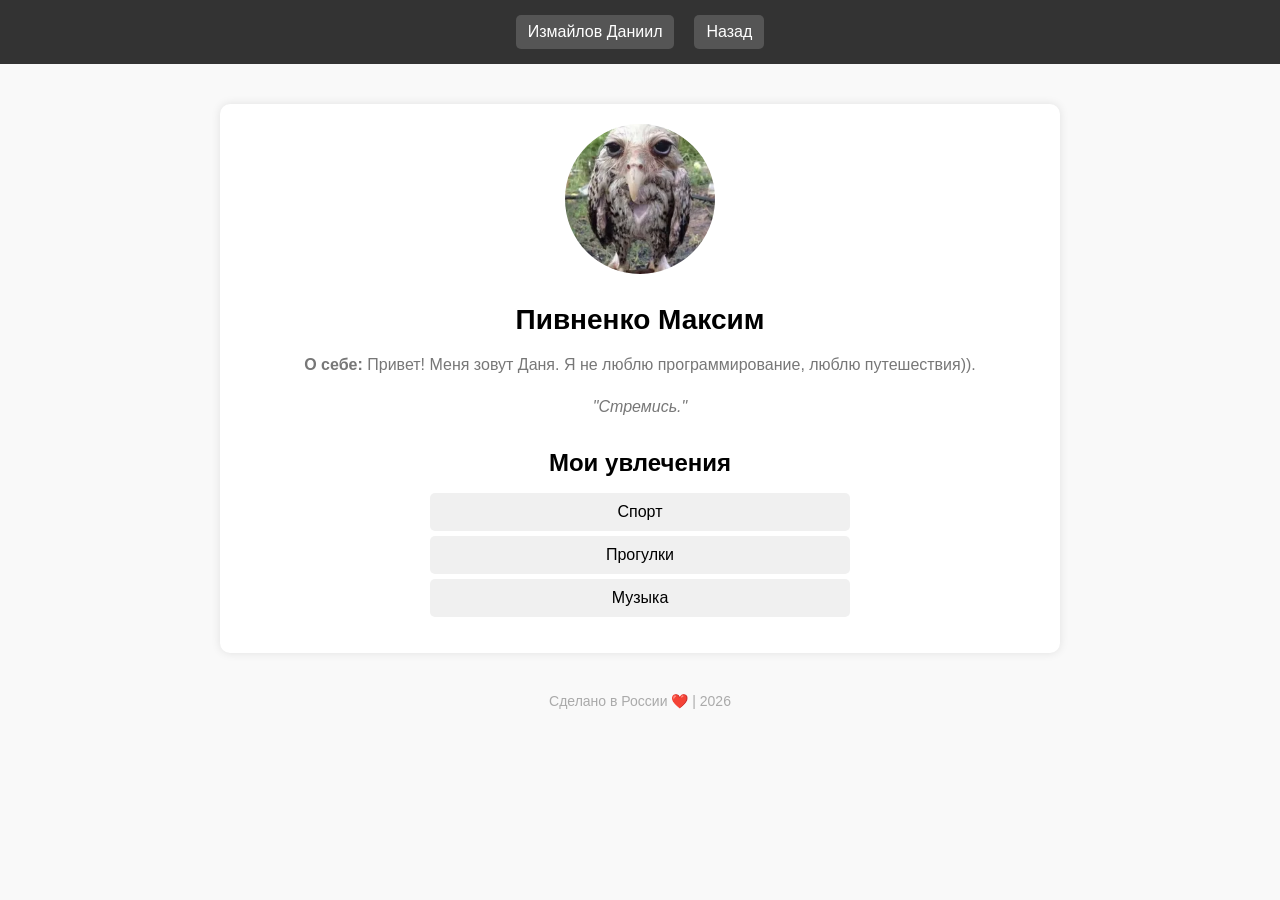
==== IZMAILOV/izmailov.html @ 56179a88 "Vvedenskiy add" ====
<html lang="ru">
<head>
  <meta charset="UTF-8">
  <meta name="viewport" content="width=device-width, initial-scale=1.0">
  <title>Страница о человеке</title>
  <link rel="stylesheet" href="style.css">
</head>
<body>

<header>
  <a href="#">Измайлов Даниил</a>
  <a href="../index.html">Назад</a>
</header>

<section class="profile">
  <img src="photo/mail.jpeg" alt="Фото человека">
  <h1>Пивненко Максим</h1>
  <p><strong>О себе:</strong> Привет! Меня зовут Даня. Я не люблю программирование, люблю путешествия)). </p>
  <p><em>"Стремись."</em></p>

  <div class="hobbies">
    <h2>Мои увлечения</h2>
    <ul>
      <li>Спорт</li>
      <li>Прогулки</li>
      <li>Музыка</li>
    </ul>
  </div>
</section>

<footer>
  Сделано в России ❤️ | 2026
</footer>

</body>
</html>
---- IZMAILOV/style.css ----
body {
  font-family: Arial, sans-serif;
  margin: 0;
  padding: 0;
  background-color: #f9f9f9;
}

header {
  background-color: #333;
  padding: 10px;
  display: flex;
  justify-content: center;
  flex-wrap: wrap;
}

header a {
  color: white;
  text-decoration: none;
  margin: 5px 10px;
  padding: 8px 12px;
  background-color: #555;
  border-radius: 5px;
  transition: background-color 0.3s;
}

header a:hover {
  background-color: #777;
}

.profile {
  max-width: 800px;
  margin: 40px auto;
  background: white;
  padding: 20px;
  box-shadow: 0 0 10px rgba(0,0,0,0.1);
  border-radius: 10px;
  text-align: center;
}

.profile img {
  width: 150px;
  height: 150px;
  object-fit: cover;
  border-radius: 50%;
  margin-bottom: 20px;
}

.profile h1 {
  margin: 10px 0;
  font-size: 28px;
}

.profile p {
  color: #777;
  line-height: 1.6;
}

.hobbies {
  margin-top: 30px;
}

.hobbies h2 {
  font-size: 24px;
  margin-bottom: 15px;
}

.hobbies ul {
  list-style: none;
  padding: 0;
}

.hobbies ul li {
  background-color: #f0f0f0;
  margin: 5px auto;
  padding: 10px;
  max-width: 400px;
  border-radius: 5px;
}

footer {
  text-align: center;
  margin: 40px 0;
  color: #aaa;
  font-size: 14px;
}
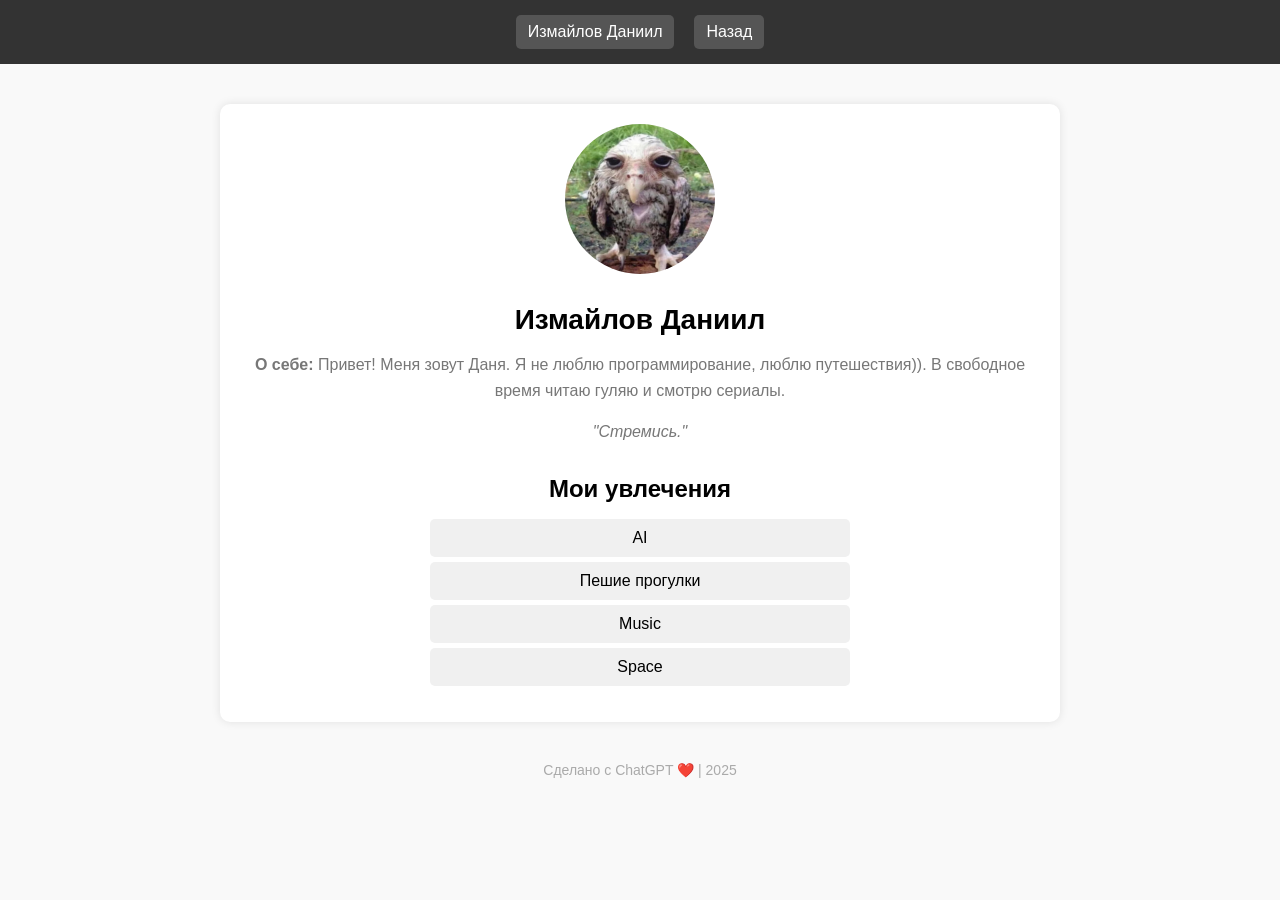
==== commit d70498b3: "izm" ====
--- a/IZMAILOV/izmailov.html
+++ b/IZMAILOV/izmailov.html
@@ -13,23 +13,24 @@
 </header>
 
 <section class="profile">
-  <img src="photo/mail.jpeg" alt="Фото человека">
-  <h1>Пивненко Максим</h1>
-  <p><strong>О себе:</strong> Привет! Меня зовут Даня. Я не люблю программирование, люблю путешествия)). </p>
+  <img src="photo/picture.jpg" alt="Фото человека">
+  <h1>Измайлов Даниил</h1>
+  <p><strong>О себе:</strong> Привет! Меня зовут Даня. Я не люблю программирование, люблю путешествия)). В свободное время читаю гуляю и смотрю сериалы.</p>
   <p><em>"Стремись."</em></p>
 
   <div class="hobbies">
     <h2>Мои увлечения</h2>
     <ul>
-      <li>Спорт</li>
-      <li>Прогулки</li>
-      <li>Музыка</li>
+      <li>AI</li>
+      <li>Пешие прогулки</li>
+      <li>Music</li>
+      <li>Space</li>
     </ul>
   </div>
 </section>
 
 <footer>
-  Сделано в России ❤️ | 2026
+  Сделано с ChatGPT ❤️ | 2025
 </footer>
 
 </body>
